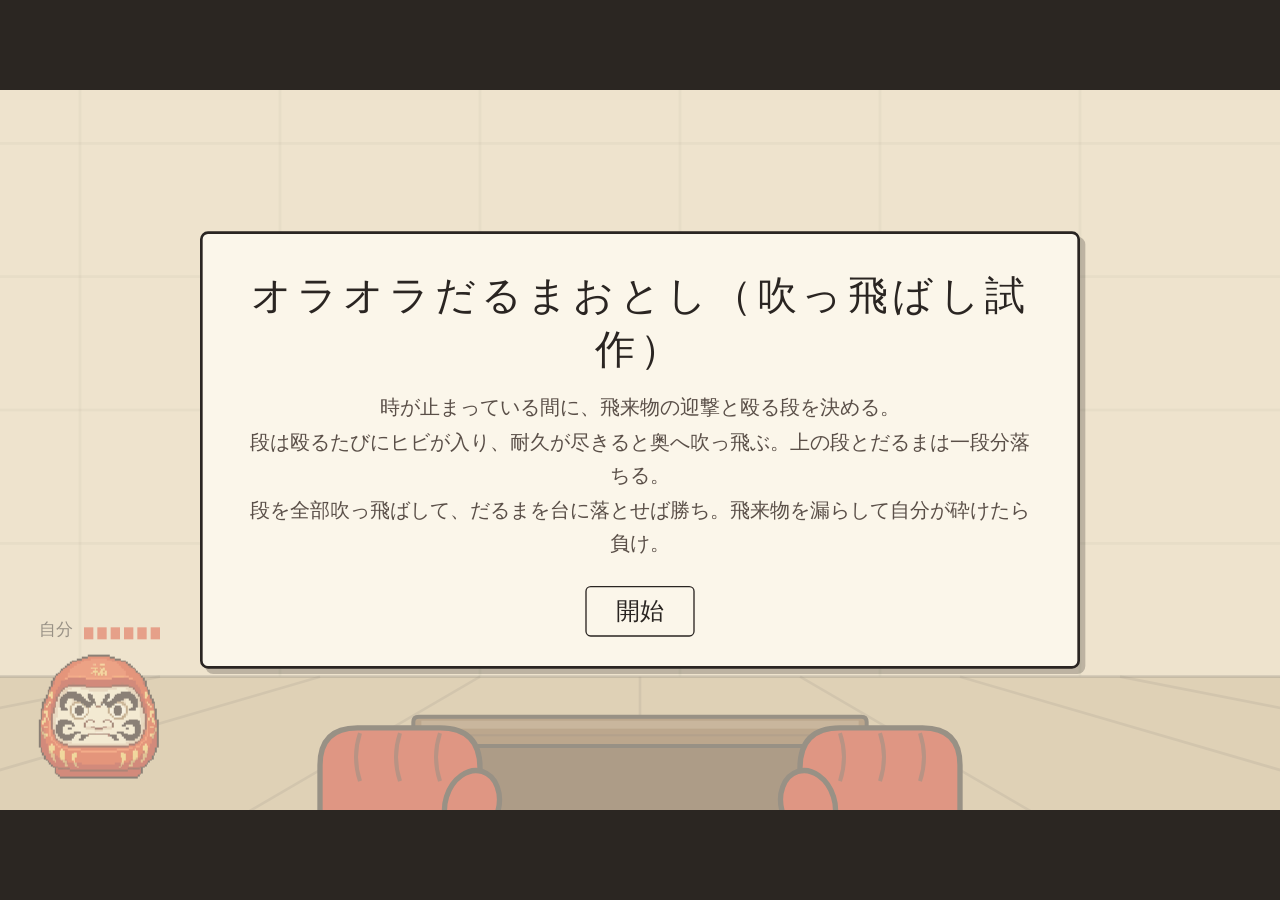
==== drop/index.html @ b9b0d91e "吹っ飛ばし版オラオラだるまおとしの試作を drop/ に追加（段の耐久は仮に6打）" ====
<!DOCTYPE html>
<html lang="ja">
<head>
  <meta charset="utf-8">
  <meta name="viewport" content="width=device-width, initial-scale=1, maximum-scale=1, user-scalable=no">
  <title>オラオラだるまおとし（吹っ飛ばし試作）</title>
  <link rel="stylesheet" href="style.css">
</head>
<body>
  <div id="stage-wrap">
    <canvas id="game" width="960" height="540"></canvas>

    <div id="hud">
      <button id="btn-go" hidden>発動</button>
    </div>

    <div id="title">
      <div class="box">
        <h1>オラオラだるまおとし（吹っ飛ばし試作）</h1>
        <p>時が止まっている間に、飛来物の迎撃と殴る段を決める。<br>段は殴るたびにヒビが入り、耐久が尽きると奥へ吹っ飛ぶ。上の段とだるまは一段分落ちる。<br>段を全部吹っ飛ばして、だるまを台に落とせば勝ち。飛来物を漏らして自分が砕けたら負け。</p>
        <button id="btn-start">開始</button>
      </div>
    </div>

    <div id="result" hidden>
      <div class="box">
        <div id="result-text"></div>
        <div id="result-sub"></div>
        <button id="btn-retry">もう一度</button>
      </div>
    </div>
  </div>

  <script src="game.js"></script>
</body>
</html>
---- drop/style.css ----
* {
  box-sizing: border-box;
}

html,
body {
  margin: 0;
  height: 100%;
  overflow: hidden;
  background: #2b2622;
  color: #2a2522;
  font-family: "Hiragino Mincho ProN", "Yu Mincho", "Noto Serif JP", serif;
  -webkit-user-select: none;
  user-select: none;
  -webkit-touch-callout: none;
}

/* 論理画面 960x540。game.js が transform で拡大縮小して中央に置く（ora と同じ手法） */
#stage-wrap {
  position: absolute;
  left: 0;
  top: 0;
  width: 960px;
  height: 540px;
  transform-origin: 0 0;
  background: #f3ead8;
}

#game {
  display: block;
  width: 960px;
  height: 540px;
  touch-action: none;
}

#hud {
  position: absolute;
  left: 0;
  top: 0;
  right: 0;
  display: flex;
  justify-content: flex-end;
  padding: 14px 18px;
  pointer-events: none;
}

#hud button {
  pointer-events: auto;
}

button {
  font: inherit;
  font-size: 16px;
  color: #2a2522;
  background: #fbf6ea;
  border: 1.5px solid #2a2522;
  border-radius: 4px;
  padding: 4px 12px;
  cursor: pointer;
  touch-action: manipulation;
}

button:hover {
  background: #efe3c8;
}

button:active {
  background: #e4d4b0;
}

button[hidden] {
  display: none;
}

/* 発動：時間停止中だけ見せる。背景が反転するので濃い色で浮かせる */
#btn-go {
  font-size: 22px;
  letter-spacing: 0.2em;
  padding: 8px 26px;
  color: #fbf6ea;
  background: #b3261e;
  border-color: #fbf6ea;
  box-shadow: 3px 3px 0 rgba(0, 0, 0, 0.35);
}

#btn-go:hover {
  background: #cf3a2d;
}

#title,
#result {
  position: absolute;
  inset: 0;
  display: flex;
  align-items: center;
  justify-content: center;
  background: rgba(243, 234, 216, 0.55);
}

#title[hidden],
#result[hidden] {
  display: none;
}

.box {
  min-width: 360px;
  max-width: 660px;
  padding: 26px 34px 22px;
  text-align: center;
  background: #fbf6ea;
  border: 2px solid #2a2522;
  border-radius: 6px;
  box-shadow: 4px 4px 0 rgba(42, 37, 34, 0.25);
}

#title h1 {
  margin: 0 0 10px;
  font-size: 30px;
  font-weight: normal;
  letter-spacing: 0.12em;
}

#title p {
  margin: 0 0 18px;
  font-size: 15px;
  line-height: 1.7;
  color: #5a4f48;
}

#result-text {
  font-size: 36px;
  letter-spacing: 0.15em;
  margin-bottom: 6px;
}

#result-text.win {
  color: #b3261e;
}

#result-sub {
  font-size: 14px;
  color: #5a4f48;
  margin-bottom: 18px;
  min-height: 1.4em;
}

#btn-start,
#btn-retry {
  font-size: 18px;
  padding: 6px 22px;
}
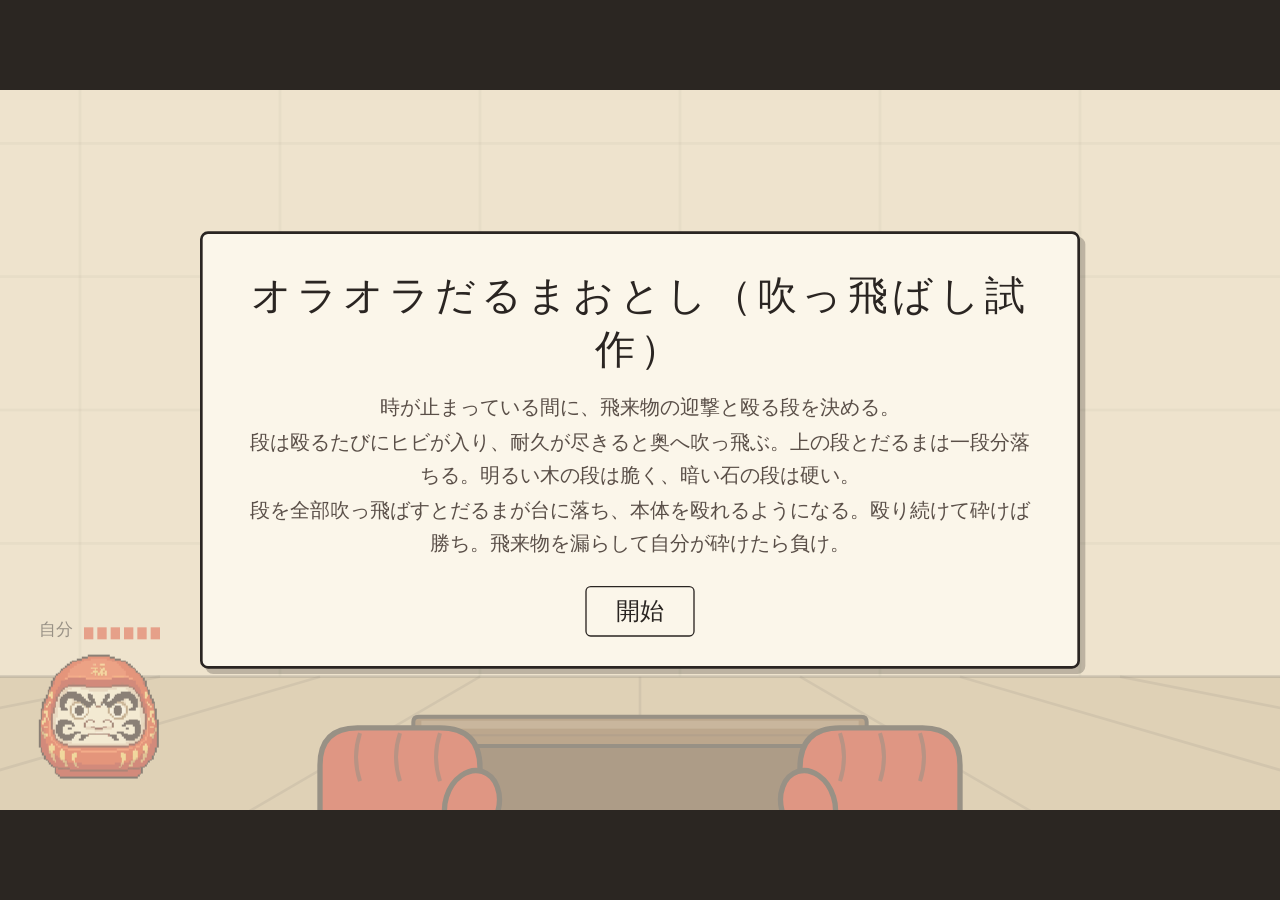
==== commit 208129fa: "吹っ飛ばし版の直し：段を太く（58）・耐久表示を消して脆い／硬いを見た目で・最後はだるま本体を殴って破裂（飛来物上限11・本体耐久16に仮調整）" ====
--- a/drop/index.html
+++ b/drop/index.html
@@ -17,7 +17,7 @@
     <div id="title">
       <div class="box">
         <h1>オラオラだるまおとし（吹っ飛ばし試作）</h1>
-        <p>時が止まっている間に、飛来物の迎撃と殴る段を決める。<br>段は殴るたびにヒビが入り、耐久が尽きると奥へ吹っ飛ぶ。上の段とだるまは一段分落ちる。<br>段を全部吹っ飛ばして、だるまを台に落とせば勝ち。飛来物を漏らして自分が砕けたら負け。</p>
+        <p>時が止まっている間に、飛来物の迎撃と殴る段を決める。<br>段は殴るたびにヒビが入り、耐久が尽きると奥へ吹っ飛ぶ。上の段とだるまは一段分落ちる。明るい木の段は脆く、暗い石の段は硬い。<br>段を全部吹っ飛ばすとだるまが台に落ち、本体を殴れるようになる。殴り続けて砕けば勝ち。飛来物を漏らして自分が砕けたら負け。</p>
         <button id="btn-start">開始</button>
       </div>
     </div>
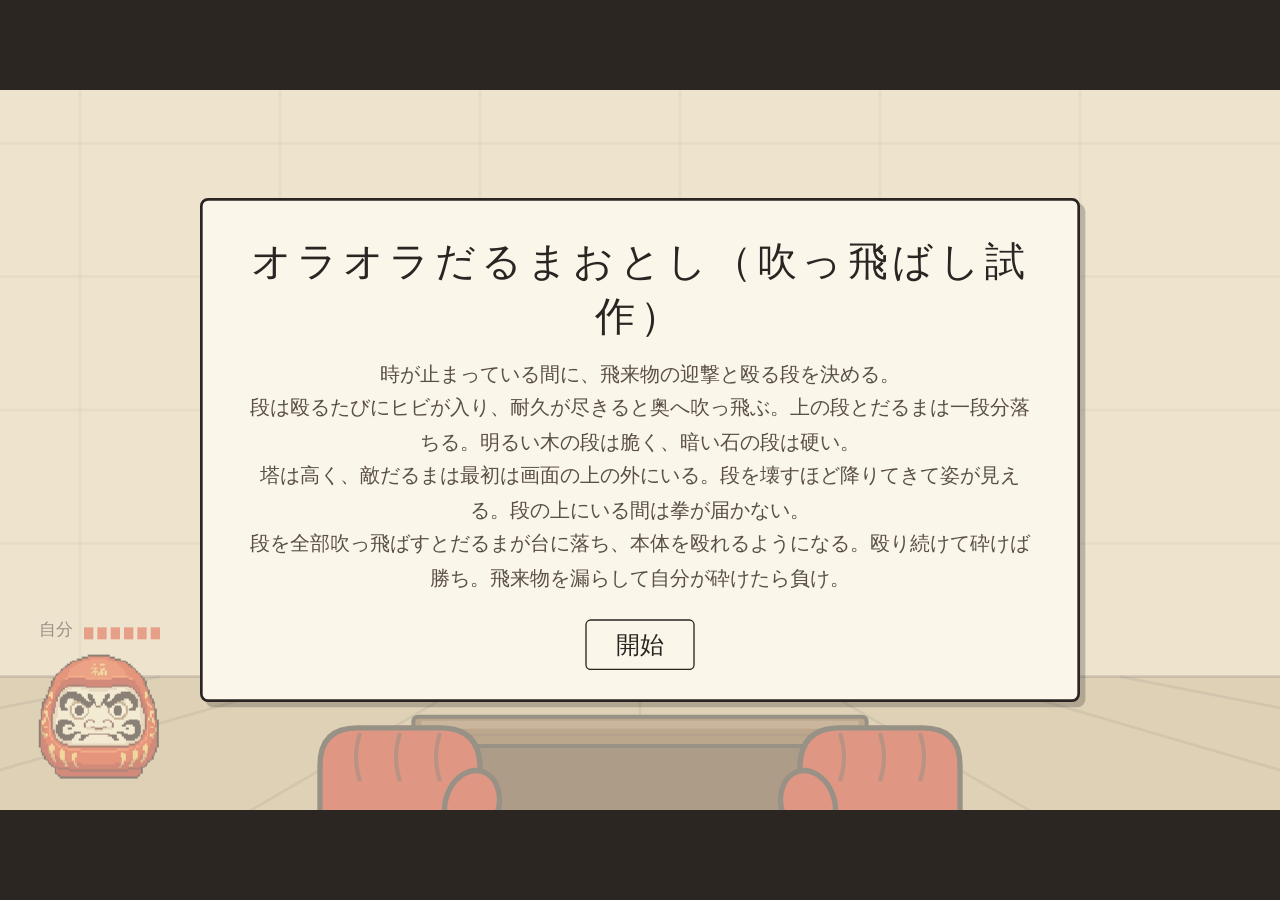
==== commit c62dd3c4: "吹っ飛ばし版：塔を高く（段80×7段）してだるまを最初は画面の外に、届かない本体クリックに空振り反応（本体耐久12・飛来物上限10に仮調整）" ====
--- a/drop/index.html
+++ b/drop/index.html
@@ -17,7 +17,7 @@
     <div id="title">
       <div class="box">
         <h1>オラオラだるまおとし（吹っ飛ばし試作）</h1>
-        <p>時が止まっている間に、飛来物の迎撃と殴る段を決める。<br>段は殴るたびにヒビが入り、耐久が尽きると奥へ吹っ飛ぶ。上の段とだるまは一段分落ちる。明るい木の段は脆く、暗い石の段は硬い。<br>段を全部吹っ飛ばすとだるまが台に落ち、本体を殴れるようになる。殴り続けて砕けば勝ち。飛来物を漏らして自分が砕けたら負け。</p>
+        <p>時が止まっている間に、飛来物の迎撃と殴る段を決める。<br>段は殴るたびにヒビが入り、耐久が尽きると奥へ吹っ飛ぶ。上の段とだるまは一段分落ちる。明るい木の段は脆く、暗い石の段は硬い。<br>塔は高く、敵だるまは最初は画面の上の外にいる。段を壊すほど降りてきて姿が見える。段の上にいる間は拳が届かない。<br>段を全部吹っ飛ばすとだるまが台に落ち、本体を殴れるようになる。殴り続けて砕けば勝ち。飛来物を漏らして自分が砕けたら負け。</p>
         <button id="btn-start">開始</button>
       </div>
     </div>
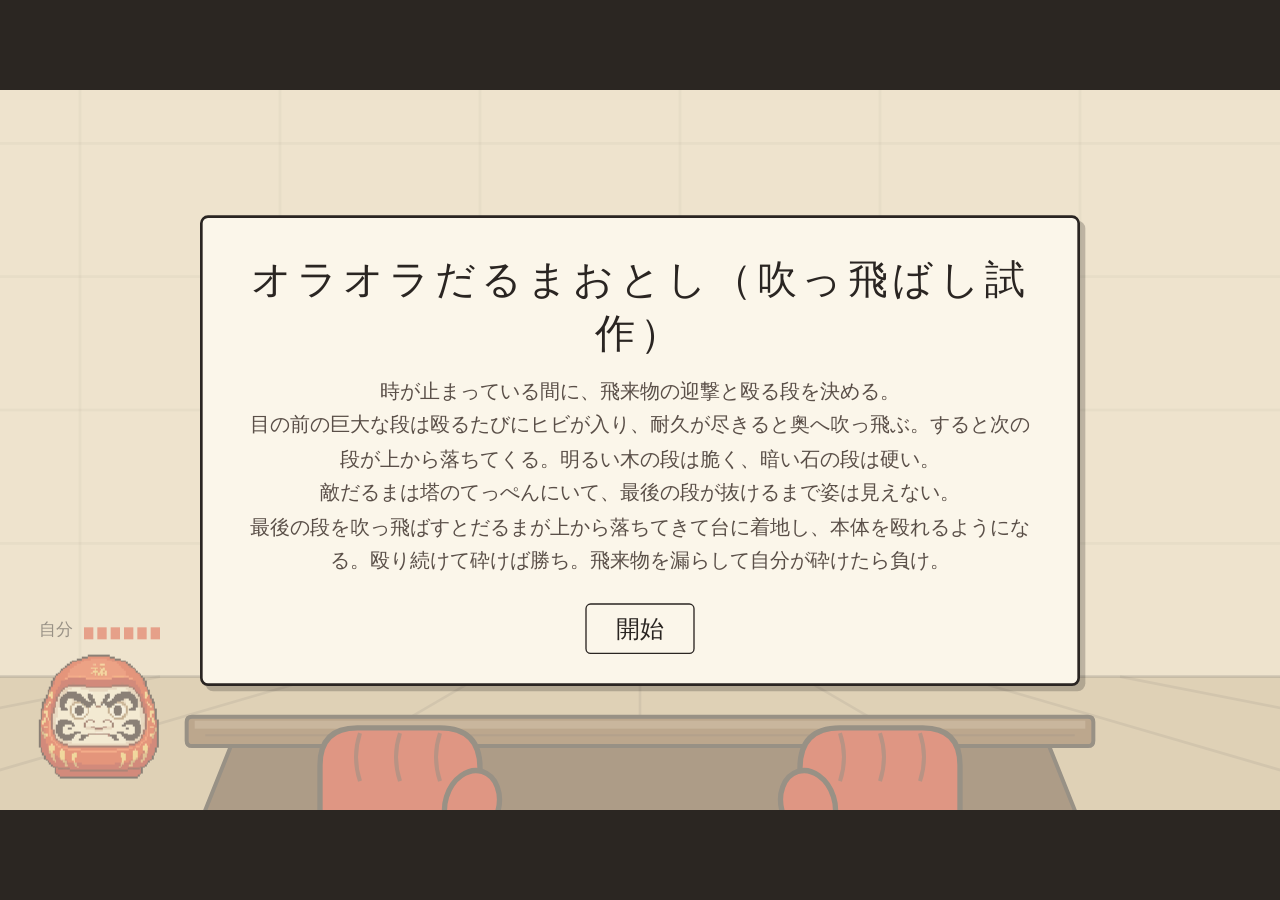
==== commit a85082a7: "吹っ飛ばし版：段を巨大化（幅620・高さ500、4段×5打）、落下と着地の重さを強化、だるまは最後の段が抜けてから上から落ちて登場" ====
--- a/drop/index.html
+++ b/drop/index.html
@@ -17,7 +17,7 @@
     <div id="title">
       <div class="box">
         <h1>オラオラだるまおとし（吹っ飛ばし試作）</h1>
-        <p>時が止まっている間に、飛来物の迎撃と殴る段を決める。<br>段は殴るたびにヒビが入り、耐久が尽きると奥へ吹っ飛ぶ。上の段とだるまは一段分落ちる。明るい木の段は脆く、暗い石の段は硬い。<br>塔は高く、敵だるまは最初は画面の上の外にいる。段を壊すほど降りてきて姿が見える。段の上にいる間は拳が届かない。<br>段を全部吹っ飛ばすとだるまが台に落ち、本体を殴れるようになる。殴り続けて砕けば勝ち。飛来物を漏らして自分が砕けたら負け。</p>
+        <p>時が止まっている間に、飛来物の迎撃と殴る段を決める。<br>目の前の巨大な段は殴るたびにヒビが入り、耐久が尽きると奥へ吹っ飛ぶ。すると次の段が上から落ちてくる。明るい木の段は脆く、暗い石の段は硬い。<br>敵だるまは塔のてっぺんにいて、最後の段が抜けるまで姿は見えない。<br>最後の段を吹っ飛ばすとだるまが上から落ちてきて台に着地し、本体を殴れるようになる。殴り続けて砕けば勝ち。飛来物を漏らして自分が砕けたら負け。</p>
         <button id="btn-start">開始</button>
       </div>
     </div>
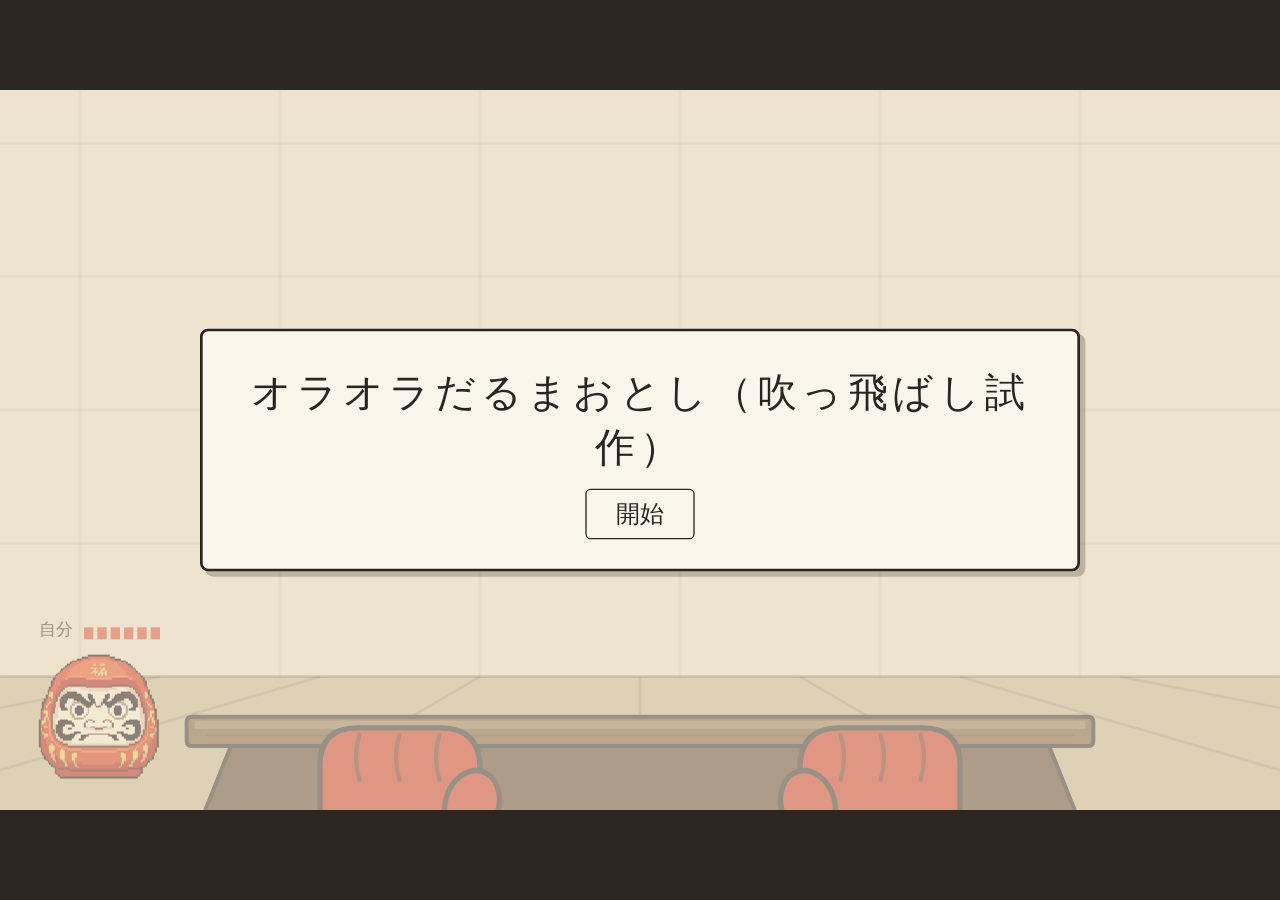
==== commit 98a75799: "吹っ飛ばし版：テンポ詰め（息つぎ・飛行・落下の短縮）と段の構成の多様化（細木・太木・石）、タイトルの説明文を削除" ====
--- a/drop/index.html
+++ b/drop/index.html
@@ -17,7 +17,6 @@
     <div id="title">
       <div class="box">
         <h1>オラオラだるまおとし（吹っ飛ばし試作）</h1>
-        <p>時が止まっている間に、飛来物の迎撃と殴る段を決める。<br>目の前の巨大な段は殴るたびにヒビが入り、耐久が尽きると奥へ吹っ飛ぶ。すると次の段が上から落ちてくる。明るい木の段は脆く、暗い石の段は硬い。<br>敵だるまは塔のてっぺんにいて、最後の段が抜けるまで姿は見えない。<br>最後の段を吹っ飛ばすとだるまが上から落ちてきて台に着地し、本体を殴れるようになる。殴り続けて砕けば勝ち。飛来物を漏らして自分が砕けたら負け。</p>
         <button id="btn-start">開始</button>
       </div>
     </div>
